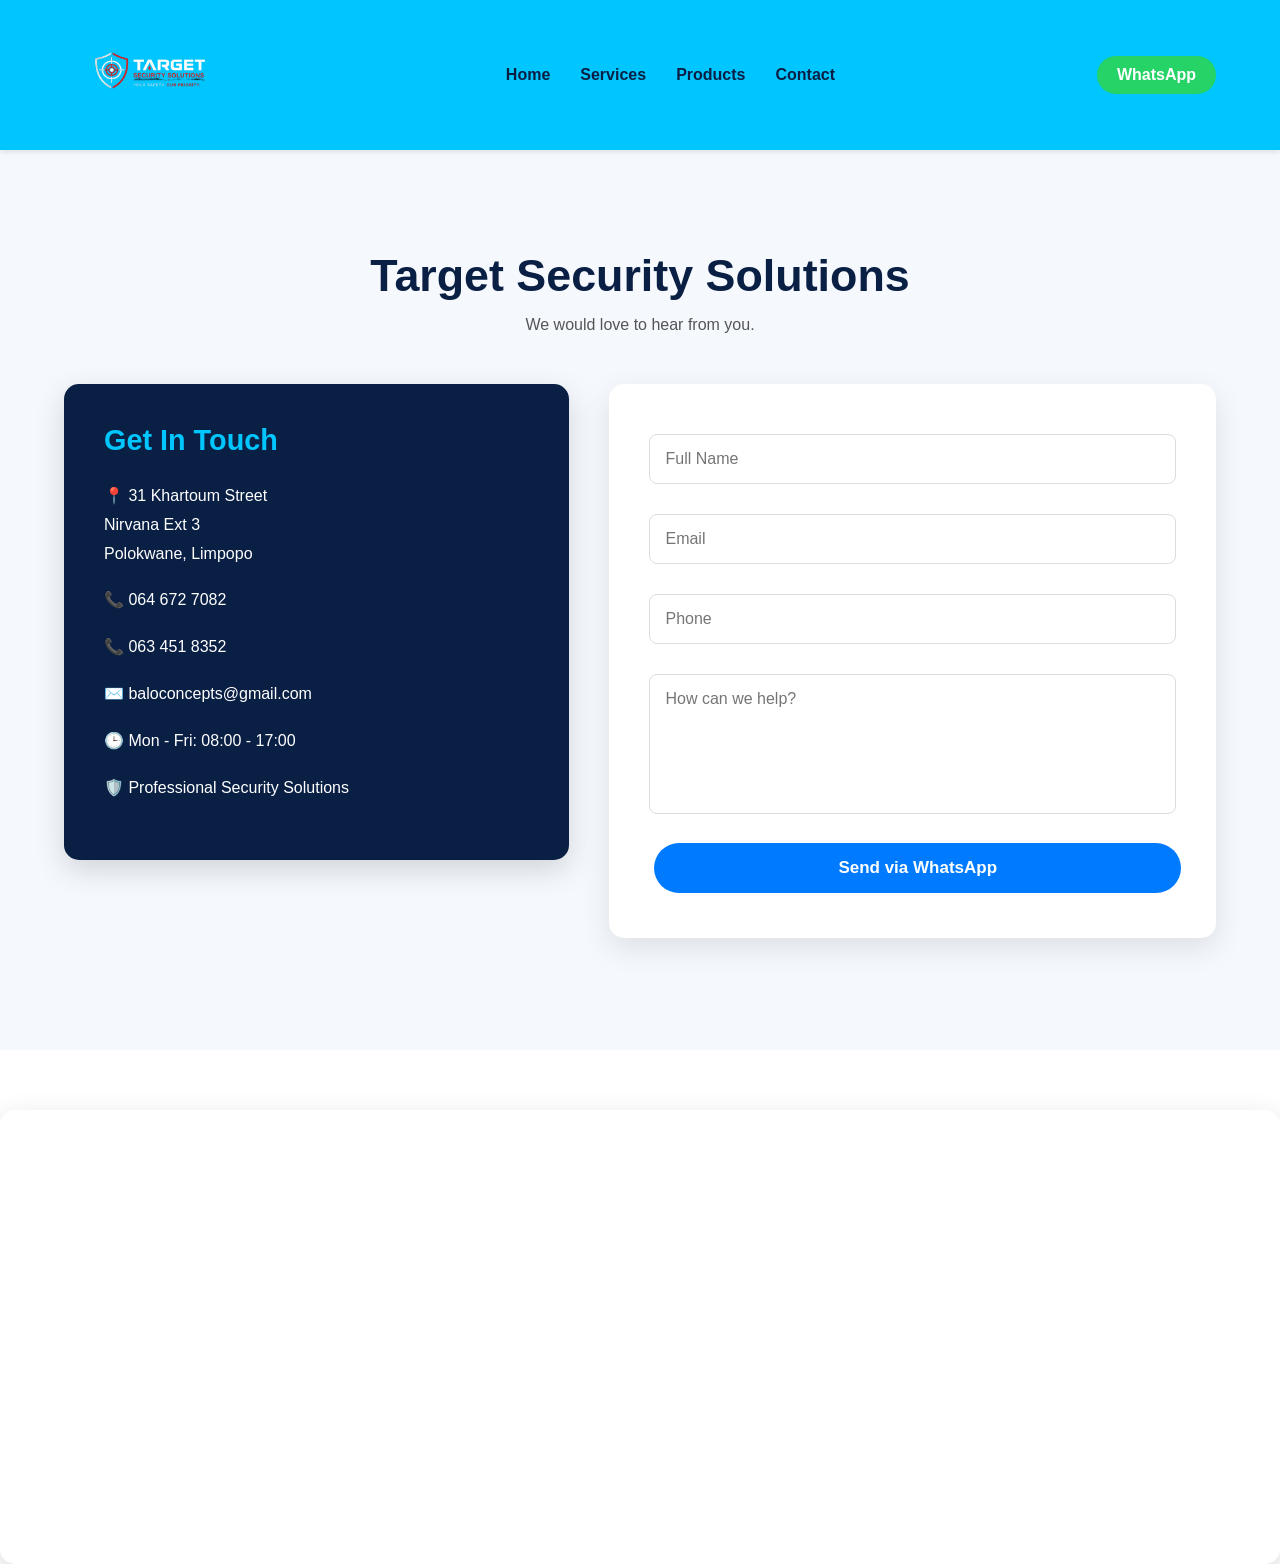
==== contactUs.html @ ea393daf "Add files via upload" ====
<!DOCTYPE html>
<html lang="en">

<head>

<meta charset="UTF-8">

<meta name="viewport" content="width=device-width, initial-scale=1.0">

<title>Contact Us</title>

<link rel="stylesheet" href="style.css">

</head>

<body>

 <nav>

<div class="container nav-container">

<img src="images/logo.png"
class="logo">

<ul class="menu">

<li><a href="index.html">Home</a></li>

<li><a href="ourServices.html">Services</a></li>
<li><a href="products.html">Products</a></li>

<li><a href="contactUs.html">Contact</a></li>

</ul>

<a href="https://wa.me/27646727082"
class="whatsapp-btn">
WhatsApp
</a>

</div>

</nav>

<section class="contact-page">

<div class="container">

<h1> Target Security Solutions</h1>

<p>
We would love to hear from you.
</p>

<div class="contact-grid">

<div>

<div class="contact-info">

    <h3>Get In Touch</h3>

    <p>📍 31 Khartoum Street<br>Nirvana Ext 3<br>Polokwane, Limpopo</p>

    <p>📞 064 672 7082</p>

    <p>📞 063 451 8352</p>

    <p>✉️ baloconcepts@gmail.com</p>

    <p>🕒 Mon - Fri: 08:00 - 17:00</p>

    <p>🛡️ Professional Security Solutions</p>

</div>
</div>

<form id="quoteForm">

<input
type="text"
name="name"
placeholder="Full Name"
required>

<input
type="email"
name="email"
placeholder="Email"
required>

<input
type="tel"
name="phone"
placeholder="Phone"
required>

<textarea
name="message"
rows="6"
placeholder="How can we help?"
required></textarea>

<button
type="submit"
class="btn btn-blue">

Send via WhatsApp

</button>

</form>

</div>

</div>

</section>
<div class="map">

<iframe
src="https://www.google.com/maps?q=31+Khartoum+Street+Nirvana+Ext+3+Polokwane&output=embed"
width="100%"
height="450"
style="border:0;"
loading="lazy">
</iframe>

</div>

<script src="script.js"></script>

</body>

</html>
---- style.css ----
:root{
  --blue: #007BFF;
  --blue-light: #00C6FF;
  --dark: #0A1F44;
  --white: #fff;
  --red: #E10600;
}
*{margin:0;padding:0;box-sizing:border-box;font-family:'Montserrat',sans-serif}
.container{width:90%;max-width:1200px;margin:auto}
nav{background:var(--blue-light);padding:15px 0;position:sticky;top:0;z-index:10;box-shadow:0 2px 5px rgba(0,0,0,0.1)}
.nav-container{display:flex;justify-content:space-between;align-items:center}
.logo{
    height:120px;
    width:auto;
    object-fit:contain;
    transition:0.3s ease;
}
.whatsapp-btn{background:#25D366;color:white;padding:10px 20px;border-radius:25px;text-decoration:none;font-weight:600}

.hero{background:url('images/bg-security.jpg') center/cover; height:90vh; position:relative}
.hero-overlay{background:linear-gradient(180deg, rgba(0,123,255,0.8), rgba(10,31,68,0.9)); height:100%; display:flex; align-items:center; text-align:center; color:white}
.hero h1{font-size:3rem;font-weight:900}
.hero h1 span{color:var(--red)}
.btn{padding:12px 25px;border-radius:25px;text-decoration:none;font-weight:600;margin:5px;display:inline-block}
.btn-blue{background:var(--blue);color:white}
.btn-outline{border:2px solid white;color:white}
.btn-red{background:var(--red);color:white}
.menu{
    display:flex;
    gap:30px;
    list-style:none;
}

.menu a{
    text-decoration:none;
    color:#0A1F44;
    font-weight:600;
}

.menu a:hover{
    color:#007BFF;
}

.services{padding:80px 0;background:#f8f9fa}
.services h2{text-align:center;font-size:2.5rem;color:var(--dark)}
.service-list{display:grid;grid-template-columns:repeat(auto-fit,minmax(280px,1fr));gap:30px;margin-top:40px}
.service-card{background:white;padding:20px;border-radius:10px;box-shadow:0 4px 10px rgba(0,0,0,0.1);text-align:center}
.service-card img{width:100%;height:180px;object-fit:cover;border-radius:8px}
.learn-more{color:var(--blue);text-decoration:none;font-weight:600}

.why-us{background:linear-gradient(180deg, var(--blue), var(--blue-light));color:white;padding:80px 0;text-align:center}
.values-grid{display:grid;grid-template-columns:repeat(auto-fit,minmax(300px,1fr));gap:50px;margin-top:30px}

.cta{background:var(--dark);color:white;text-align:center;padding:80px 0}
.contact{padding:80px 0}
.contact-grid{display:grid;grid-template-columns:1fr 1fr;gap:40px}
input,textarea{width:100%;padding:12px;margin:10px 0;border:1px solid #ddd;border-radius:5px}
footer{background:var(--dark);color:white;text-align:center;padding:20px}

.floating-whatsapp{
  position: fixed;
  bottom: 20px;
  right: 20px;
  background: #25D366;
  color: white;
  width: 60px;
  height: 60px;
  border-radius: 50%;
  display: flex;
  align-items: center;
  justify-content: center;
  font-size: 30px;
  text-decoration: none;
  box-shadow: 0 4px 10px rgba(0,0,0,0.3);
  z-index: 100;
}
.floating-whatsapp:hover{transform: scale(1.1)}
.location-badge{background:var(--red);padding:10px 20px;display:inline-block;margin-top:20px;font-weight:700;border-radius:5px}
.cta-img{width:100%;max-width:400px;margin-bottom:20px;border-radius:10px}
.contact-info p{margin-bottom:15px;font-size:1.1rem}

.about-services{
  background: #f8f9fa;
  padding: 30px;
  border-radius: 10px;
  margin-bottom: 50px;
  border-left: 4px solid var(--blue);
}
.about-services h3{
  color: var(--dark);
  font-size: 1.8rem;
  margin-bottom: 15px;
  font-weight: 700;
}
.about-services p{
  color: #444;
  line-height: 1.8;
  font-size: 1.05rem;
}




/* PAGE HERO - CSC STYLE */
.hero{
    position:relative;
    height:100vh;
    overflow:hidden;
}

.hero-video{
    position:absolute;
    top:0;
    left:0;
    width:100%;
    height:100%;
    object-fit:cover;
    z-index:-2;
}

.hero-overlay{
    position:absolute;
    width:100%;
    height:100%;
    background:rgba(0,0,0,.55);
    display:flex;
    justify-content:center;
    align-items:center;
    text-align:center;
    color:white;
}

.hero h1{
    font-size:4rem;
    font-weight:900;
}

.hero p{
    font-size:1.4rem;
    margin:20px 0;

}
.hero-logo{width: 180px; margin-bottom: 20px}

/* SERVICES PAGE */
.services-page{padding:80px 0;background:#fff}
.services-page h2{text-align:center;font-size:2.5rem;color:var(--dark);margin-bottom:10px}
.subtext{text-align:center;max-width:800px;margin:0 auto 50px;color:#555;line-height:1.6}

.service-item{
  display:flex;
  gap:30px;
  margin-bottom:60px;
  align-items:center;
  background:#f8f9fa;
  padding:25px;
  border-radius:10px;
}
.service-item img{
  width:40%;
  height:250px;
  object-fit:cover;
  border-radius:8px;
}
.service-text h3{color:var(--blue);font-size:1.5rem;margin-bottom:10px}
.learn-more{color:var(--blue);font-weight:700;text-decoration:none}
.learn-more:hover{text-decoration:underline}

/* Mobile Responsive */
@media(max-width: 768px){
  .service-item{flex-direction:column}
  .service-item img{width:100%;height:200px}}

  /* ==========================
   CONTACT PAGE
========================== */

.contact-page{
    padding:100px 0;
    background:#f5f8fc;
    min-height:100vh;
}

.contact-page h1{
    text-align:center;
    font-size:2.8rem;
    color:var(--dark);
    margin-bottom:15px;
}

.contact-page p{
    text-align:center;
    color:#555;
    margin-bottom:50px;
}

.contact-grid{
    display:grid;
    grid-template-columns:1fr 1.2fr;
    gap:40px;
    align-items:start;
}

/* Contact Card */

.contact-info{
    background:#0A1F44;
    color:white;
    padding:40px;
    border-radius:15px;
    box-shadow:0 10px 30px rgba(0,0,0,.15);
}

.contact-info h3{
    color:#00C6FF;
    margin-bottom:25px;
    font-size:1.8rem;
}

.contact-info p{
    text-align:left;
    color:white;
    margin-bottom:18px;
    line-height:1.8;
    font-size:16px;
}

.contact-info i{
    color:#00C6FF;
    margin-right:10px;
}

/* Contact Form */

.contact-page form{
    background:white;
    padding:40px;
    border-radius:15px;
    box-shadow:0 10px 30px rgba(0,0,0,.1);
}

.contact-page input,
.contact-page textarea{
    width:100%;
    padding:15px;
    margin-bottom:20px;
    border:1px solid #ddd;
    border-radius:8px;
    font-size:16px;
    transition:.3s;
}

.contact-page input:focus,
.contact-page textarea:focus{
    outline:none;
    border-color:#007BFF;
    box-shadow:0 0 8px rgba(0,123,255,.3);
}

.contact-page textarea{
    resize:none;
}

.contact-page button{
    width:100%;
    padding:15px;
    font-size:17px;
    border:none;
    cursor:pointer;
    transition:.3s;
}

.contact-page button:hover{
    transform:translateY(-3px);
}

/* Google Map */

.map{
    margin-top:60px;
    border-radius:15px;
    overflow:hidden;
    box-shadow:0 10px 30px rgba(0,0,0,.15);
}

.map iframe{
    width:100%;
    height:450px;
    border:0;
}

/* Responsive */

@media(max-width:900px){

    .contact-grid{
        grid-template-columns:1fr;
    }

    .contact-page{
        padding:70px 0;
    }

    .contact-page h1{
        font-size:2.2rem;
    }

}
/* PRODUCTS */

.products-preview{

    padding:100px 0;

    background:white;

}

.products-preview h2{

    text-align:center;

    font-size:2.7rem;

    color:#0A1F44;

    margin-bottom:20px;

}

.products-grid{

    display:grid;

    grid-template-columns:repeat(auto-fit,minmax(300px,1fr));

    gap:20px;

    margin-top:50px;

}

.product-item{

    background:#f7f9fc;

    padding:20px;

    border-left:6px solid #007BFF;

    border-radius:10px;

    font-size:18px;

    font-weight:600;

    transition:.3s;

    box-shadow:0 8px 20px rgba(0,0,0,.08);

}

.product-item:hover{

    transform:translateY(-8px);

    background:#007BFF;

    color:white;

}
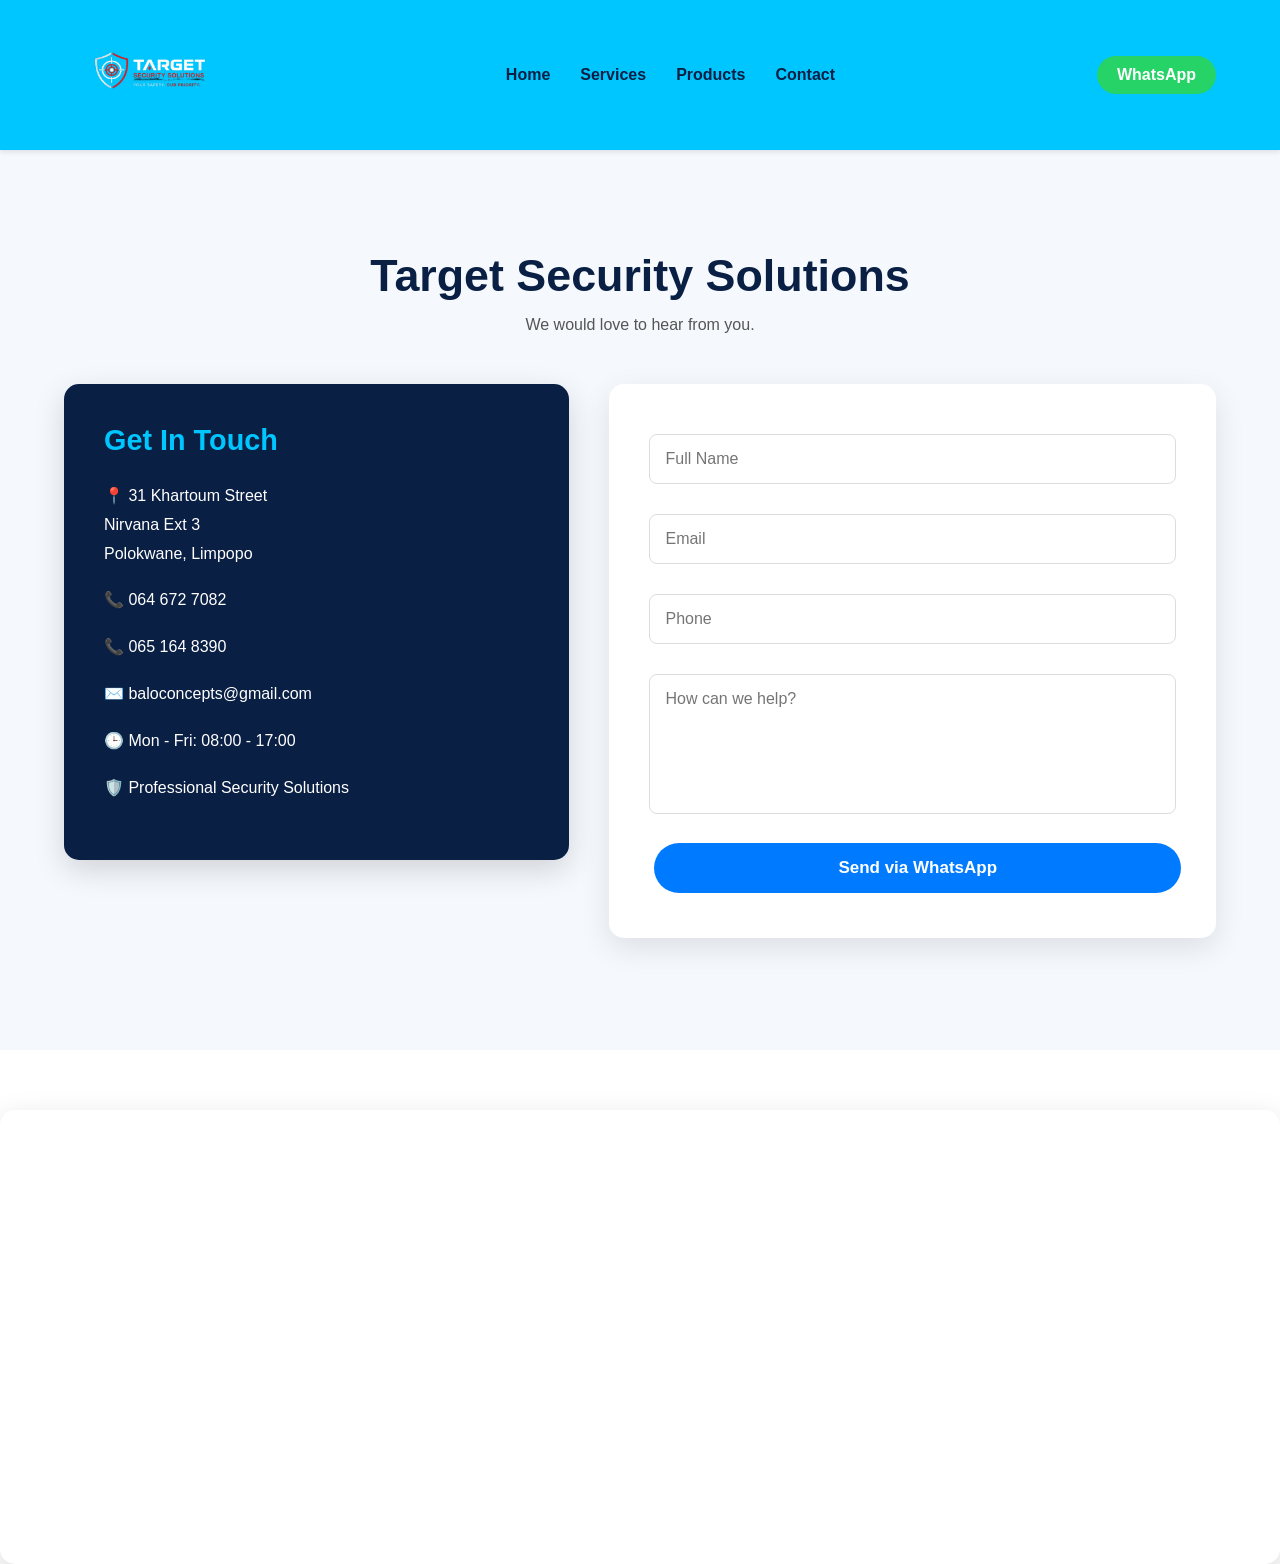
==== commit dbc9a0a8: "Update contactUs.html" ====
--- a/contactUs.html
+++ b/contactUs.html
@@ -64,7 +64,7 @@
 
     <p>📞 064 672 7082</p>
 
-    <p>📞 063 451 8352</p>
+    <p>📞 065 164 8390</p>
 
     <p>✉️ baloconcepts@gmail.com</p>
 
